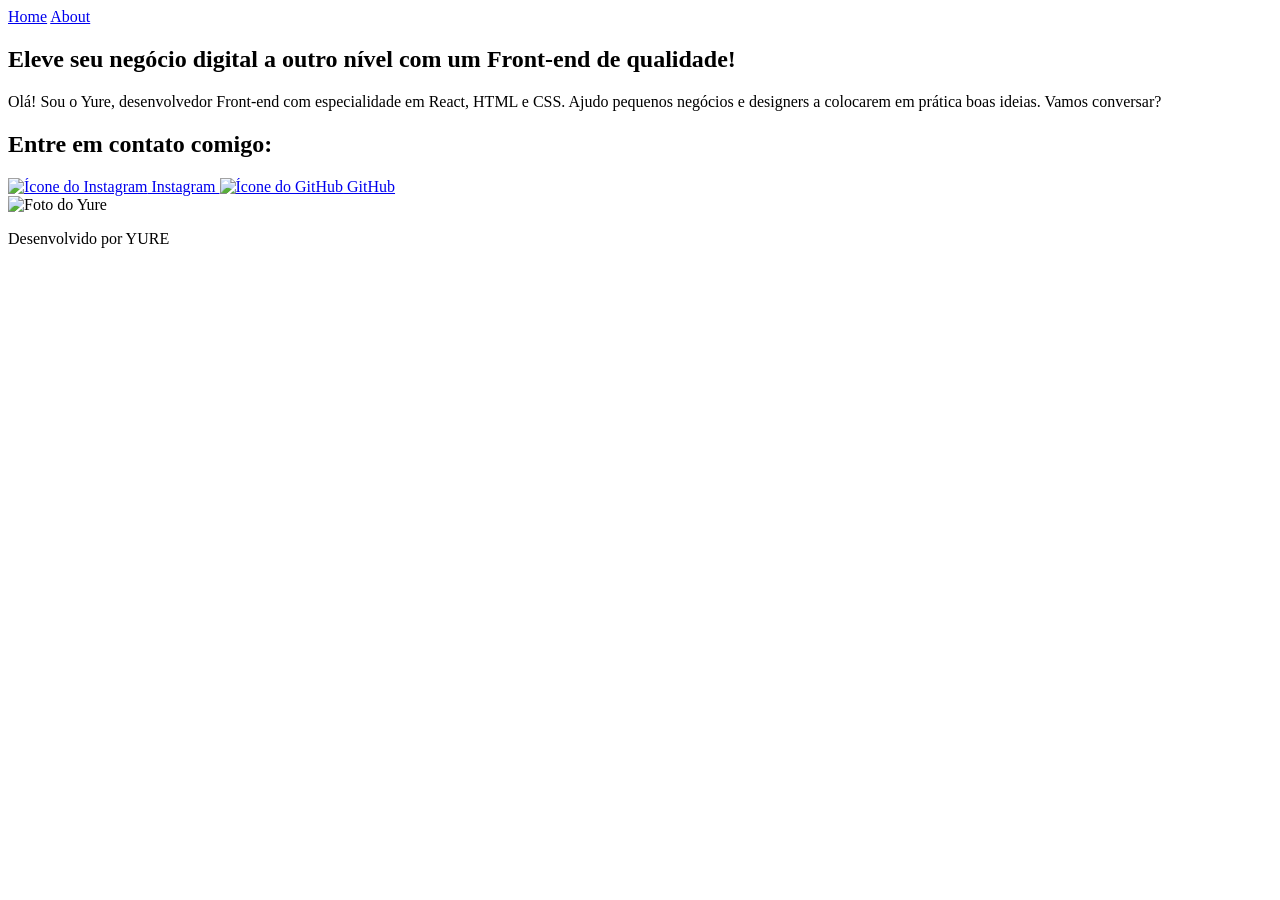
==== index.html @ ca032fe4 "first commit" ====
<!DOCTYPE html>
<html lang="pt-br">
<head>
    <meta charset="UTF-8">
     <meta http-equiv="X-UA-Compatible" content="IE=edge">
    <meta name="viewport" content="width=device-width, initial-scale=1.0">
    <title>Portifólio YURE</title>
    <link rel="stylesheet" href="./styles/style.css">
</head>
<body>
    <header class="header">
        <nav class="header_menu">
                <a class="header_link" href="index.html">Home</a>
                <a class="header_link" href="about.html">About</a>
        </nav>
    </header>
    <main class="container">
        <section class="container-conteudo">
        <h1 class="titulo-hero">Eleve seu negócio digital a outro nível com um <strong class="titulo-destaque">Front-end de qualidade!</strong></h1>
        <p class="p-hero">Olá! Sou o Yure, desenvolvedor Front-end com especialidade em <span>React, HTML e CSS.</span> Ajudo pequenos negócios e designers a colocarem em prática boas ideias. Vamos conversar?</p>
        <div class="hero-abuttons">
        <h2 class="contato">Entre em contato comigo:</h2>
        <a class="box-a" href="https://www.instagram.com/yure_cl">
            <img src="./assets/instagram.png" alt="Ícone do Instagram" >
        Instagram
        </a>
        <a class="box-a" href="https://github.com/yurelima">
            <img src="./assets/github.png" alt="Ícone do GitHub" >
            GitHub
        </a>
        </div>
        </section>
        <img class="hero-img" src="https://images.unsplash.com/photo-1487537708572-3c850b5e856e?fm=jpg&q=60&w=3000&auto=format&fit=crop&ixlib=rb-4.1.0&ixid=M3wxMjA3fDB8MHxwaG90by1wYWdlfHx8fGVufDB8fHx8fA%3D%3D" alt="Foto do Yure" 
        width="500" height="500">
    </main>
    <footer>
        <p class="rodape">Desenvolvido por YURE</p>
    </footer>
</body>
</html>
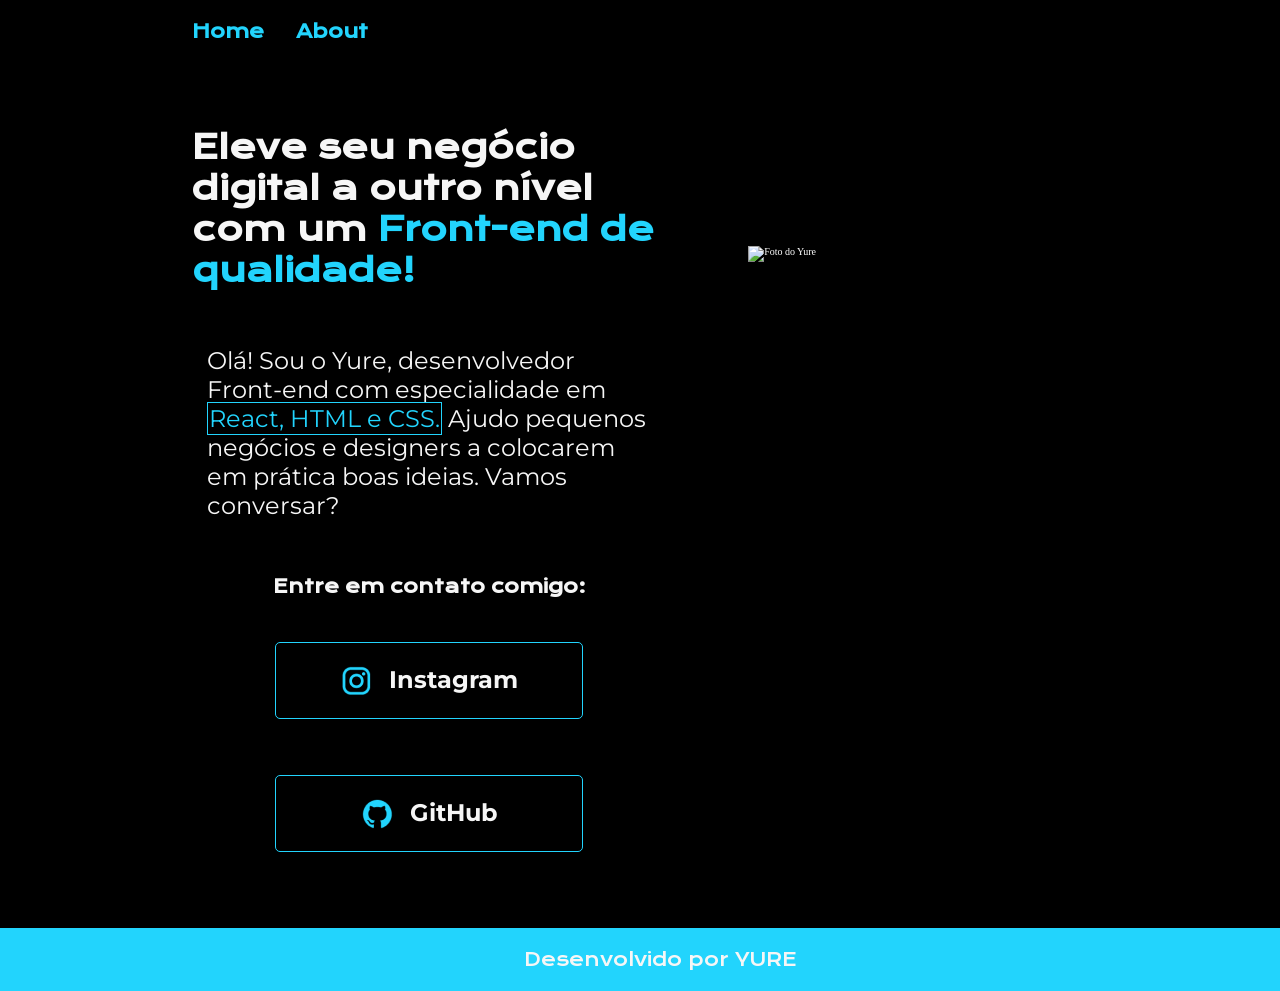
==== commit 077e5745: "nova-branchv1" ====
--- a/index.html
+++ b/index.html
@@ -4,7 +4,7 @@
     <meta charset="UTF-8">
      <meta http-equiv="X-UA-Compatible" content="IE=edge">
     <meta name="viewport" content="width=device-width, initial-scale=1.0">
-    <title>Portifólio YURE</title>
+    <title>Portfólio YURE</title>
     <link rel="stylesheet" href="./styles/style.css">
 </head>
 <body>
--- a/styles/style.css
+++ b/styles/style.css
@@ -0,0 +1,163 @@
+@import url('https://fonts.googleapis.com/css2?family=Krona+One&family=Montserrat:ital,wght@0,100..900;1,100..900&display=swap');
+
+:root{
+    /* variáveis de cores */    
+    --cor-primaria: #22D4FD;
+    --cor-secundaria: #F6F6F6;
+    --cor-fundo: black;
+    --cor-hover: #272727;
+    /* variáveis de fontes */
+    --font-titulo: "Krona One", sans-serif;
+    --font-corpo: "Montserrat", sans-serif;
+}
+
+* {
+    margin: 0;
+    padding: 0;
+    
+}
+html{
+    font-size: 62.5%;
+}
+.header{
+    padding: 2rem 15%;
+    
+    background-color: transparent;
+}
+.header_menu{
+    display: flex;
+    
+    gap: 32px;
+    
+}
+.header_link{
+    font-family: var(--font-titulo);
+
+    font-size: 1.8rem;
+    font-weight: bold;
+    color:var(--cor-primaria);
+    text-decoration: none;
+}
+body{
+    
+    box-sizing: border-box;
+    background-color:var(--cor-fundo);
+    color:white;
+    
+}
+.container {
+    padding: 5% 15%;
+    display: flex; 
+    align-items: center; /* vertical alignment */
+    justify-content: space-between; /* horizontal alignment */
+    gap: 82px;
+}
+.container-conteudo {
+    width: 62.5rem;
+    display: flex;
+    flex-direction: column;
+    gap: 4rem;
+}
+.hero-img{
+    width: 50%;
+}
+header{
+    background-color:gray;
+}
+footer{
+    background-color:darkgray;
+}
+.titulo-hero{
+    font-family: var(--font-titulo);
+    font-size: 3.2rem;
+    font-weight: bold;
+    color:var(--cor-secundaria);
+}
+span{
+    color:var(--cor-primaria);
+    border: 1px solid var(--cor-primaria);
+    padding: 1px;
+}
+.p-hero{
+    
+    margin: 10px;
+    border: 2px;
+    padding: 5px;
+    font-size: 2.4rem;
+    font-family: var(--font-corpo);
+    color:var(--cor-secundaria);
+}
+a{
+    color:var(--cor-secundaria);
+}
+/* classes config */
+.titulo-destaque{
+    color:var(--cor-primaria);
+}
+.contato{
+    color:var(--cor-secundaria);
+    font-size: 1.8rem;
+    font-family: var(--font-titulo);
+    font-weight: semi-bold;
+}
+.box-a{
+    margin: 12px;
+    border: 1px solid var(--cor-primaria);
+    padding: 21.5px 53px;
+    background-color: transparent;
+    border-radius: 5px;
+    font-family: var(--font-corpo);
+    font-size: 2.4rem;
+    font-weight: bold;
+    text-decoration: none;
+    color:var(--cor-secundaria);
+    width: 20rem;
+    text-align: center;
+    display: flex;
+    justify-content: center;
+    gap: 16px;
+    
+}
+.box-a:hover{
+    background-color: var(--cor-hover);
+    color: var(--cor-primaria);
+    transition: 0.3s;
+}
+.hero-abuttons{
+    display: flex;
+    align-items: center;
+    justify-content: space-between;
+    flex-direction: column;
+    gap: 32px;
+}
+.rodape{
+    font-family: var(--font-titulo);
+    font-size: 1.8rem;
+    color:var(--cor-secundaria);
+    text-align: center;
+    padding: 20px;
+    background-color: var(--cor-primaria);
+    width: 100%;
+}
+
+/* media queries */
+@media (max-width: 1100px){
+    .header{
+        padding: 10%;
+    }
+    .header_menu{
+        
+        justify-content: center;
+    }
+    .container{
+        flex-direction: column-reverse;
+        padding: 5% 10%;
+        gap: 32px;
+    }
+    .hero-img{
+        width: 100%;
+    }
+    .container-conteudo{
+        width:auto;
+    }
+}
